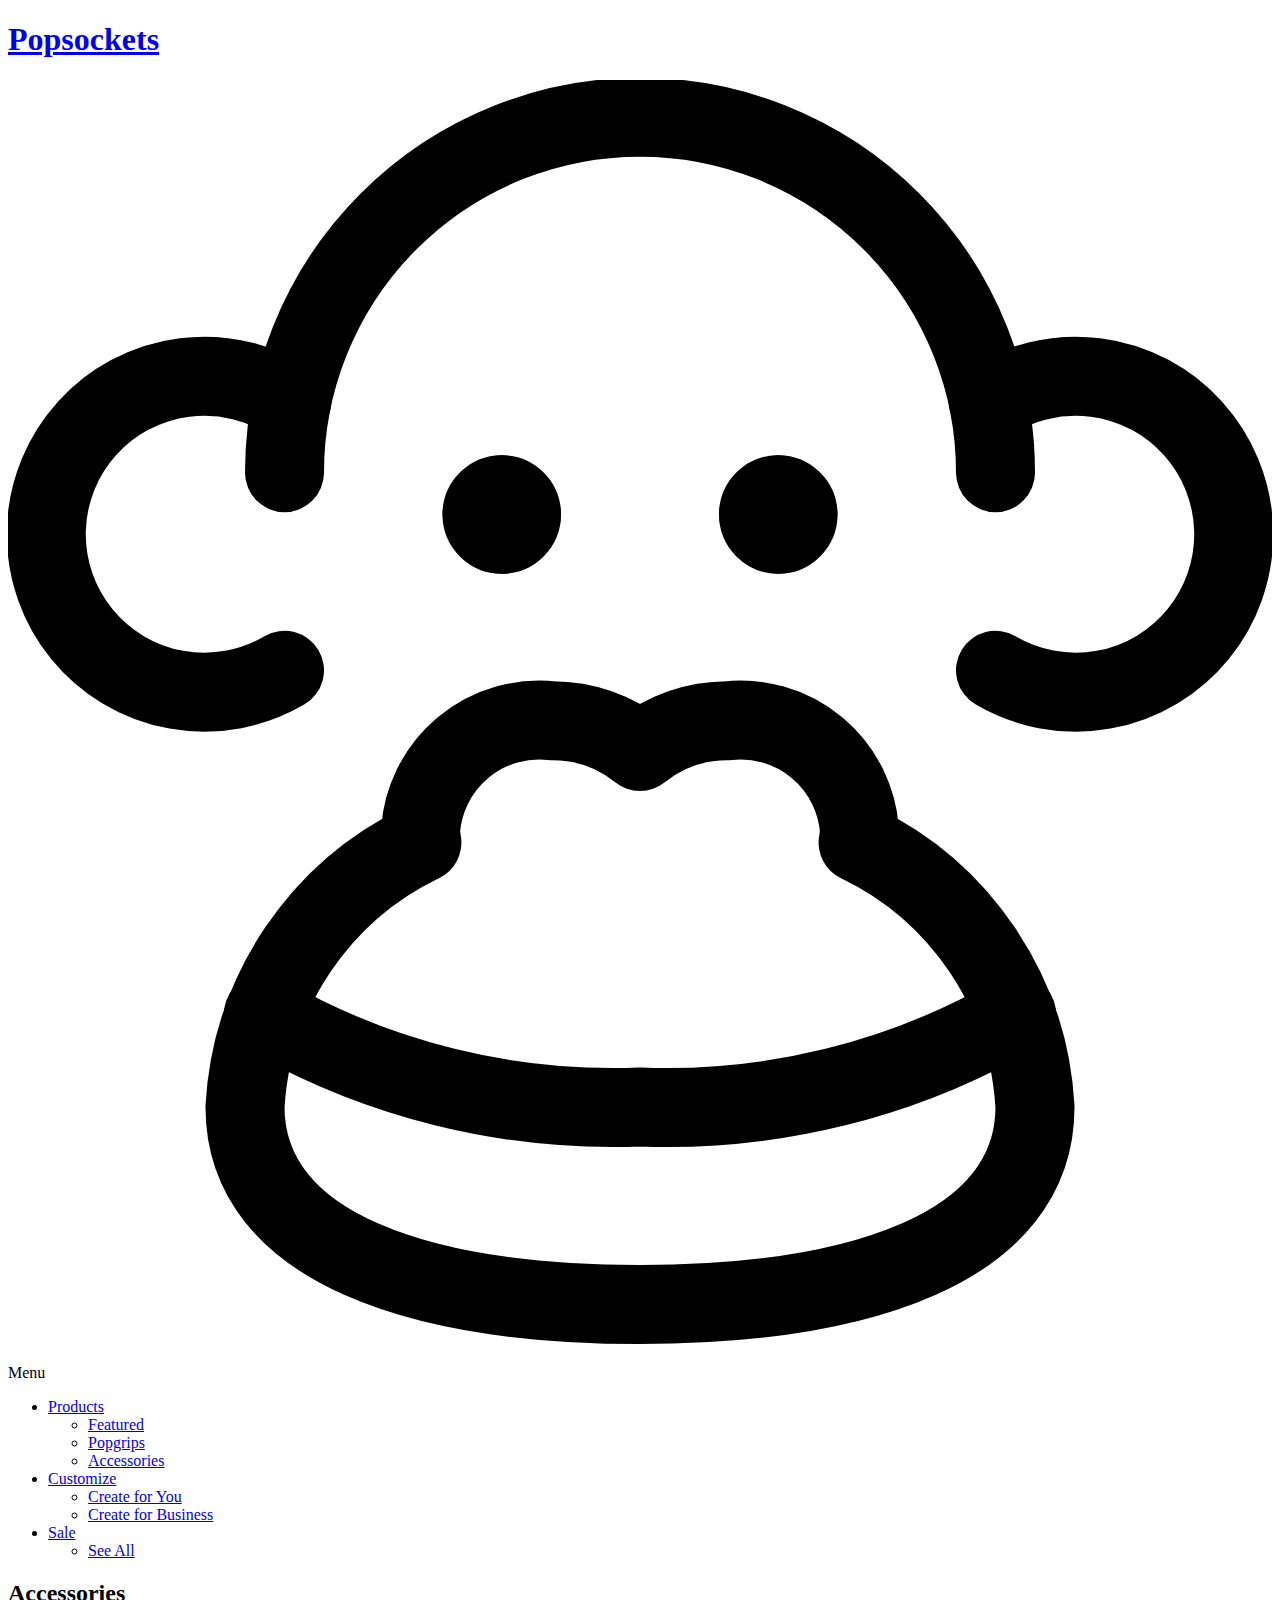
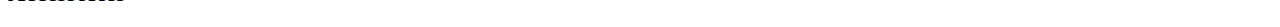
==== accessories.html @ 81ec480f "Added all required html pages, nested ul's for dropdown menu navigation, and linked all pages." ====
<!DOCTYPE html>
<html lang="en">
<head>
    <meta charset="UTF-8">
    <meta http-equiv="X-UA-Compatible" content="IE=edge">
    <meta name="viewport" content="width=device-width, initial-scale=1.0">
    <title>In-Class Build #3: Toggle Nav with Dropdown | Accessories</title>
    <link rel="stylesheet" href="css/reset.css">
    <link rel="stylesheet" href="css/styles.css">
</head>
<body>

    <header>
        <h1><a href="index.html">Popsockets</a></h1>
        <div class="menu-icon">
            <svg xmlns="http://www.w3.org/2000/svg" viewBox="0 0 24 24"><defs><style>.cls-1{fill:none;stroke:currentColor;stroke-linecap:round;stroke-linejoin:round;stroke-width:1.5px;}</style></defs><title>monkey-2</title><path class="cls-1" d="M5.25,7.456a6.75,6.75,0,0,1,13.5,0"/><path class="cls-1" d="M9.375,7.875a.375.375,0,0,1,.375.375"/><path class="cls-1" d="M9,8.25a.375.375,0,0,1,.375-.375"/><path class="cls-1" d="M9.375,8.625A.375.375,0,0,1,9,8.25"/><path class="cls-1" d="M9.75,8.25a.375.375,0,0,1-.375.375"/><path class="cls-1" d="M14.625,7.875A.375.375,0,0,1,15,8.25"/><path class="cls-1" d="M14.25,8.25a.375.375,0,0,1,.375-.375"/><path class="cls-1" d="M14.625,8.625a.375.375,0,0,1-.375-.375"/><path class="cls-1" d="M15,8.25a.375.375,0,0,1-.375.375"/><path class="cls-1" d="M16.141,14.479a1.933,1.933,0,0,0,.026-.229,2.26,2.26,0,0,0-2.5-2.084A2.64,2.64,0,0,0,12,12.75a2.64,2.64,0,0,0-1.667-.584,2.26,2.26,0,0,0-2.5,2.084,1.933,1.933,0,0,0,.026.229A5.928,5.928,0,0,0,4.5,19.5c0,2.692,3.358,3.75,7.5,3.75s7.5-1.058,7.5-3.75A5.928,5.928,0,0,0,16.141,14.479Z"/><path class="cls-1" d="M4.849,17.733A13.256,13.256,0,0,0,12,19.5a13.243,13.243,0,0,0,7.151-1.767"/><path class="cls-1" d="M5.383,6.123a3,3,0,1,0-.133,5.086"/><path class="cls-1" d="M18.617,6.123a3,3,0,1,1,.133,5.086"/></svg>
            <p>Menu</p>
        </div>

        <nav>
            <ul class="main-menu">
                <li>
                    <a href="products.html">Products</a>
                    <!-- second tier nav -->
                    <ul class="dropdown-menu">
                        <li><a href="featured.html">Featured</a></li>
                        <li><a href="popgrips.html">Popgrips</a></li>
                        <li><a href="accessories.html">Accessories</a></li>
                    </ul>
                </li>
                <li>
                    <a href="customize.html">Customize</a>
                    <!-- second tier nav -->
                    <ul class="dropdown-menu">
                        <li><a href="create-for-you.html">Create for You</a></li>
                        <li><a href="create-for-business.html">Create for Business</a></li>
                    </ul>
                </li>
                <li>
                    <a href="sale.html">Sale</a>
                    <!-- second tier nav -->
                    <ul class="dropdown-menu">
                        <li><a href="see-all.html">See All</a></li>
                    </ul>
                </li>
            </ul>
        </nav>
    </header>
    
    <section>
        <h2>Accessories</h2>
    </section>

    <script src="js/main.js"></script>
</body>
</html>
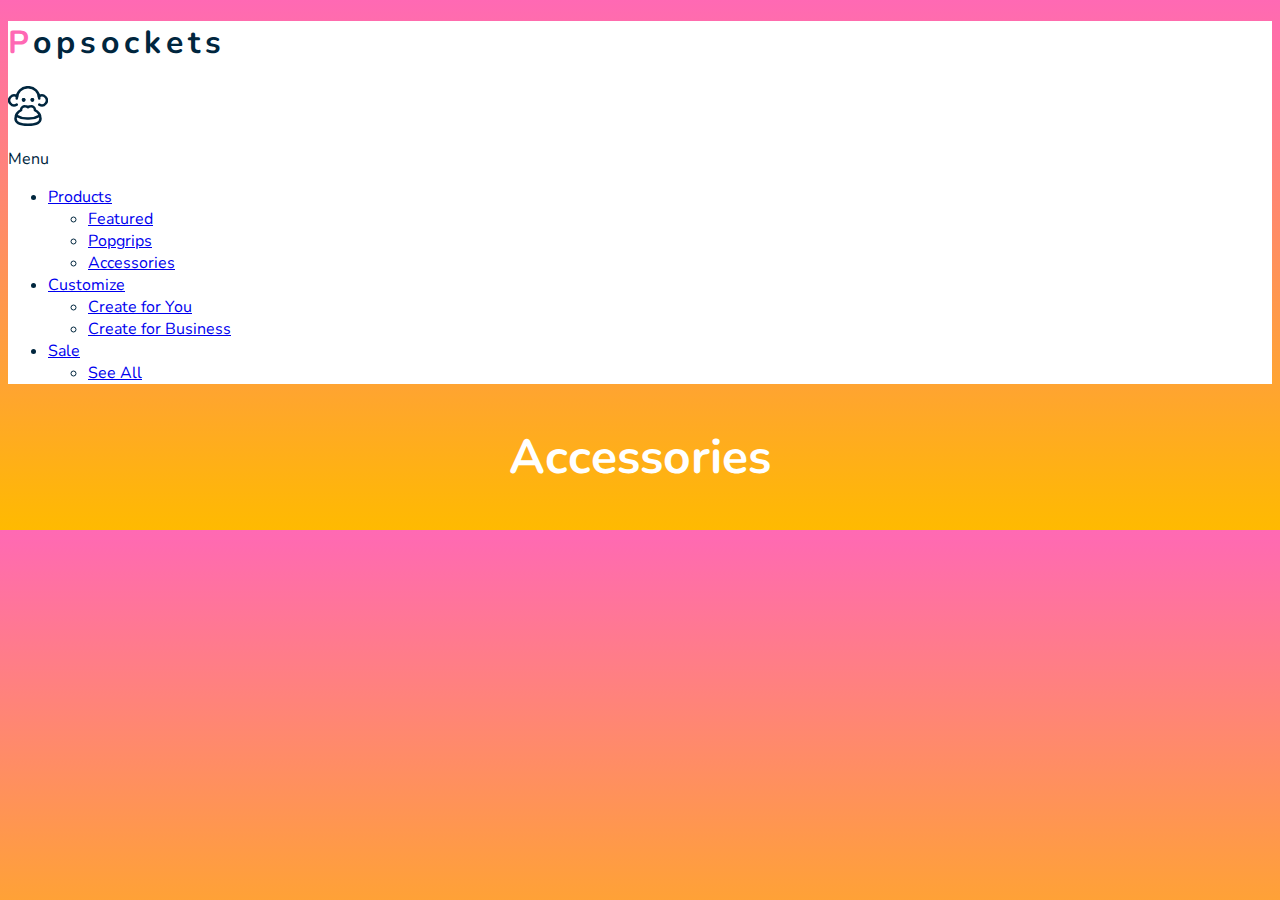
==== commit dc2cd983: "Added font and more styles." ====
--- a/accessories.html
+++ b/accessories.html
@@ -5,6 +5,8 @@
     <meta http-equiv="X-UA-Compatible" content="IE=edge">
     <meta name="viewport" content="width=device-width, initial-scale=1.0">
     <title>In-Class Build #3: Toggle Nav with Dropdown | Accessories</title>
+    <link rel="preconnect" href="https://fonts.gstatic.com">
+    <link href="https://fonts.googleapis.com/css2?family=Nunito:wght@400;700&display=swap" rel="stylesheet">
     <link rel="stylesheet" href="css/reset.css">
     <link rel="stylesheet" href="css/styles.css">
 </head>
--- a/css/styles.css
+++ b/css/styles.css
@@ -0,0 +1,53 @@
+body {
+    background: linear-gradient(rgb(255, 105, 180), rgb(255, 186, 0));
+    /* default body font family goes here */
+    font-family: 'Nunito', sans-serif;
+    color: #00263e;
+}
+
+.container {
+    padding: 1rem;
+}
+
+/* **************** Typography **************** */
+h1 a {
+    color: #00263e;
+    text-decoration: none;
+}
+
+h1 {
+    letter-spacing: 5px;
+}
+
+h1::first-letter {
+    color: rgb(255, 105, 180);
+}
+
+h2 {
+    font-size: 3rem;
+    color: #fff;
+    text-align: center;
+}
+
+/* **************** Header **************** */
+header {
+    background-color: #fff;
+}
+
+.menu-icon {
+    width: 40px;
+    text-align: center;
+}
+
+header .flex-container {
+    display: flex;
+    justify-content: space-between;
+}
+
+@media only screen and (min-width: 1300px) {
+    .container {
+        padding: 1rem 0;
+        max-width: 75rem;
+        margin: 0 auto;
+    }
+}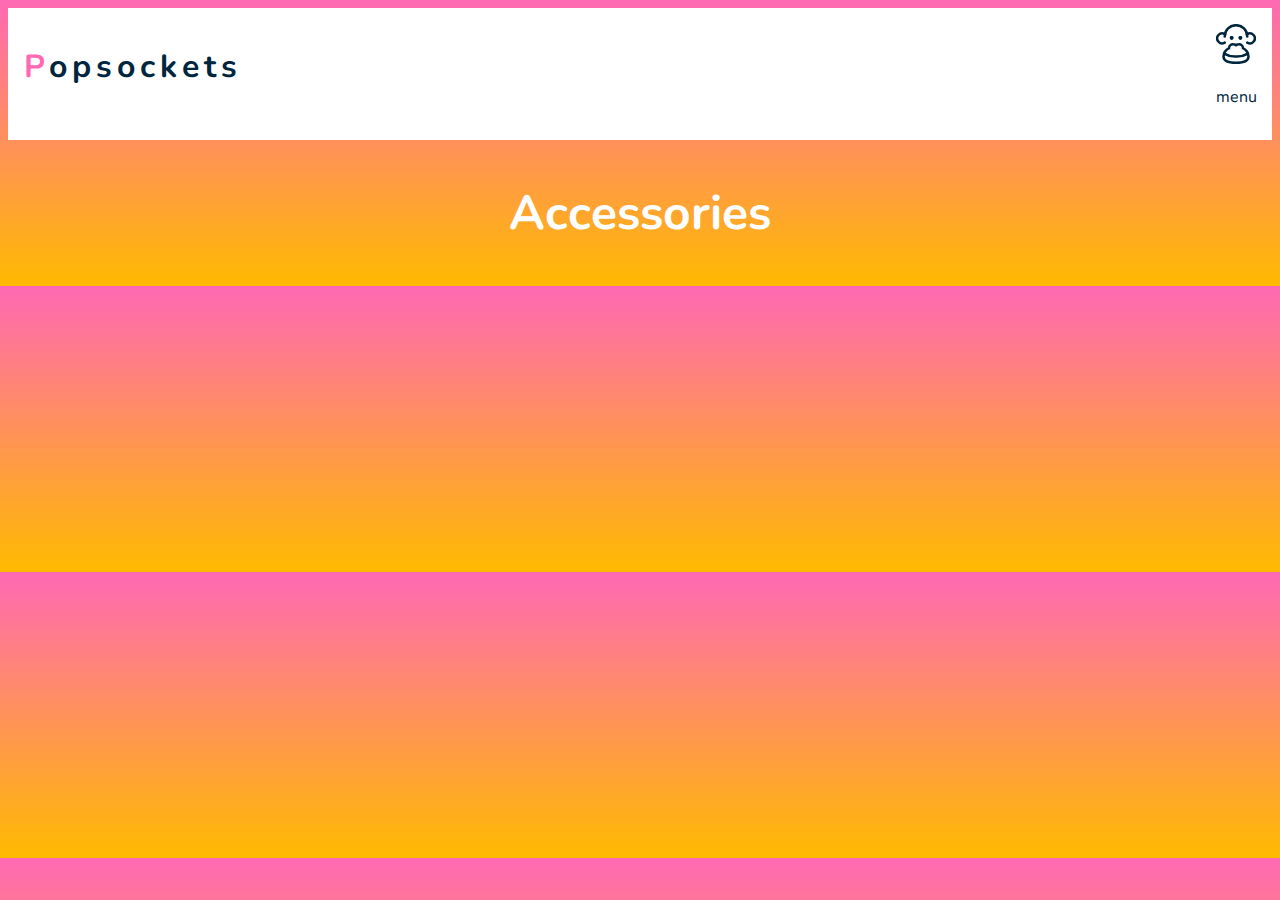
==== commit be32fc1a: "Finished the rest of the build." ====
--- a/accessories.html
+++ b/accessories.html
@@ -13,40 +13,56 @@
 <body>
 
     <header>
-        <h1><a href="index.html">Popsockets</a></h1>
-        <div class="menu-icon">
-            <svg xmlns="http://www.w3.org/2000/svg" viewBox="0 0 24 24"><defs><style>.cls-1{fill:none;stroke:currentColor;stroke-linecap:round;stroke-linejoin:round;stroke-width:1.5px;}</style></defs><title>monkey-2</title><path class="cls-1" d="M5.25,7.456a6.75,6.75,0,0,1,13.5,0"/><path class="cls-1" d="M9.375,7.875a.375.375,0,0,1,.375.375"/><path class="cls-1" d="M9,8.25a.375.375,0,0,1,.375-.375"/><path class="cls-1" d="M9.375,8.625A.375.375,0,0,1,9,8.25"/><path class="cls-1" d="M9.75,8.25a.375.375,0,0,1-.375.375"/><path class="cls-1" d="M14.625,7.875A.375.375,0,0,1,15,8.25"/><path class="cls-1" d="M14.25,8.25a.375.375,0,0,1,.375-.375"/><path class="cls-1" d="M14.625,8.625a.375.375,0,0,1-.375-.375"/><path class="cls-1" d="M15,8.25a.375.375,0,0,1-.375.375"/><path class="cls-1" d="M16.141,14.479a1.933,1.933,0,0,0,.026-.229,2.26,2.26,0,0,0-2.5-2.084A2.64,2.64,0,0,0,12,12.75a2.64,2.64,0,0,0-1.667-.584,2.26,2.26,0,0,0-2.5,2.084,1.933,1.933,0,0,0,.026.229A5.928,5.928,0,0,0,4.5,19.5c0,2.692,3.358,3.75,7.5,3.75s7.5-1.058,7.5-3.75A5.928,5.928,0,0,0,16.141,14.479Z"/><path class="cls-1" d="M4.849,17.733A13.256,13.256,0,0,0,12,19.5a13.243,13.243,0,0,0,7.151-1.767"/><path class="cls-1" d="M5.383,6.123a3,3,0,1,0-.133,5.086"/><path class="cls-1" d="M18.617,6.123a3,3,0,1,1,.133,5.086"/></svg>
-            <p>Menu</p>
-        </div>
-
-        <nav>
-            <ul class="main-menu">
-                <li>
-                    <a href="products.html">Products</a>
-                    <!-- second tier nav -->
-                    <ul class="dropdown-menu">
-                        <li><a href="featured.html">Featured</a></li>
-                        <li><a href="popgrips.html">Popgrips</a></li>
-                        <li><a href="accessories.html">Accessories</a></li>
-                    </ul>
-                </li>
-                <li>
-                    <a href="customize.html">Customize</a>
-                    <!-- second tier nav -->
-                    <ul class="dropdown-menu">
-                        <li><a href="create-for-you.html">Create for You</a></li>
-                        <li><a href="create-for-business.html">Create for Business</a></li>
-                    </ul>
-                </li>
-                <li>
-                    <a href="sale.html">Sale</a>
-                    <!-- second tier nav -->
-                    <ul class="dropdown-menu">
-                        <li><a href="see-all.html">See All</a></li>
-                    </ul>
-                </li>
-            </ul>
-        </nav>
+        <div class="container">
+            <div class="flex-container">
+                <h1><a href="index.html">Popsockets</a></h1>
+                <div class="menu-icon">
+                    <svg xmlns="http://www.w3.org/2000/svg" viewBox="0 0 24 24"><defs><style>.cls-1{fill:none;stroke:currentColor;stroke-linecap:round;stroke-linejoin:round;stroke-width:1.5px;}</style></defs><title>monkey-2</title><path class="cls-1" d="M5.25,7.456a6.75,6.75,0,0,1,13.5,0"/><path class="cls-1" d="M9.375,7.875a.375.375,0,0,1,.375.375"/><path class="cls-1" d="M9,8.25a.375.375,0,0,1,.375-.375"/><path class="cls-1" d="M9.375,8.625A.375.375,0,0,1,9,8.25"/><path class="cls-1" d="M9.75,8.25a.375.375,0,0,1-.375.375"/><path class="cls-1" d="M14.625,7.875A.375.375,0,0,1,15,8.25"/><path class="cls-1" d="M14.25,8.25a.375.375,0,0,1,.375-.375"/><path class="cls-1" d="M14.625,8.625a.375.375,0,0,1-.375-.375"/><path class="cls-1" d="M15,8.25a.375.375,0,0,1-.375.375"/><path class="cls-1" d="M16.141,14.479a1.933,1.933,0,0,0,.026-.229,2.26,2.26,0,0,0-2.5-2.084A2.64,2.64,0,0,0,12,12.75a2.64,2.64,0,0,0-1.667-.584,2.26,2.26,0,0,0-2.5,2.084,1.933,1.933,0,0,0,.026.229A5.928,5.928,0,0,0,4.5,19.5c0,2.692,3.358,3.75,7.5,3.75s7.5-1.058,7.5-3.75A5.928,5.928,0,0,0,16.141,14.479Z"/><path class="cls-1" d="M4.849,17.733A13.256,13.256,0,0,0,12,19.5a13.243,13.243,0,0,0,7.151-1.767"/><path class="cls-1" d="M5.383,6.123a3,3,0,1,0-.133,5.086"/><path class="cls-1" d="M18.617,6.123a3,3,0,1,1,.133,5.086"/></svg>
+                    <p>menu</p>
+                </div>
+            </div>
+    
+            <nav>
+                <ul class="main-menu">
+                    <li>
+                        <a href="products.html">
+                            <svg class="pink-circle" xmlns="http://www.w3.org/2000/svg" viewBox="0 0 512 512" style="fill:#fd3c85;" xml:space="preserve"><path d="M256,0C115.39,0,0,115.39,0,256s115.39,256,256,256s256-115.39,256-256S396.61,0,256,0z"/></svg>
+                            Products
+                            <svg xmlns="http://www.w3.org/2000/svg" xmlns:xlink="http://www.w3.org/1999/xlink" x="0px" y="0px" viewBox="0 0 256 256" style="fill:#f89d70;" xml:space="preserve"><polygon points="225.813,48.907 128,146.72 30.187,48.907 0,79.093 128,207.093 256,79.093 		"/></svg>
+                        </a>
+                        <!-- second tier nav -->
+                        <ul class="dropdown-menu">
+                            <li><a href="featured.html">Featured</a></li>
+                            <li><a href="popgrips.html">Popgrips</a></li>
+                            <li><a href="accessories.html">Accessories</a></li>
+                        </ul>
+                    </li>
+                    <li>
+                        <a href="customize.html">
+                            <svg class="yellow-circle" xmlns="http://www.w3.org/2000/svg" viewBox="0 0 512 512" style="fill:#fece30;" xml:space="preserve"><path d="M256,0C115.39,0,0,115.39,0,256s115.39,256,256,256s256-115.39,256-256S396.61,0,256,0z"/></svg>
+                            Customize
+                            <svg xmlns="http://www.w3.org/2000/svg" xmlns:xlink="http://www.w3.org/1999/xlink" x="0px" y="0px" viewBox="0 0 256 256" style="fill:#f89d70;" xml:space="preserve"><polygon points="225.813,48.907 128,146.72 30.187,48.907 0,79.093 128,207.093 256,79.093 		"/></svg>
+                        </a>
+                        <!-- second tier nav -->
+                        <ul class="dropdown-menu">
+                            <li><a href="create-for-you.html">Create for You</a></li>
+                            <li><a href="create-for-business.html">Create for Business</a></li>
+                        </ul>
+                    </li>
+                    <li>
+                        <a href="sale.html">
+                            <svg class="green-circle" xmlns="http://www.w3.org/2000/svg" viewBox="0 0 512 512" style="fill:#82c14a;" xml:space="preserve"><path d="M256,0C115.39,0,0,115.39,0,256s115.39,256,256,256s256-115.39,256-256S396.61,0,256,0z"/></svg>
+                            Sale
+                            <svg xmlns="http://www.w3.org/2000/svg" xmlns:xlink="http://www.w3.org/1999/xlink" x="0px" y="0px" viewBox="0 0 256 256" style="fill:#f89d70;" xml:space="preserve"><polygon points="225.813,48.907 128,146.72 30.187,48.907 0,79.093 128,207.093 256,79.093 		"/></svg>
+                        </a>
+                        <!-- second tier nav -->
+                        <ul class="dropdown-menu">
+                            <li><a href="see-all.html">See All</a></li>
+                        </ul>
+                    </li>
+                </ul>
+            </nav>
+        </div> <!-- end container -->
     </header>
     
     <section>
--- a/css/styles.css
+++ b/css/styles.css
@@ -7,6 +7,7 @@
 
 .container {
     padding: 1rem;
+    position: relative;
 }
 
 /* **************** Typography **************** */
@@ -37,11 +38,86 @@
 .menu-icon {
     width: 40px;
     text-align: center;
+    cursor: pointer;
 }
 
 header .flex-container {
     display: flex;
     justify-content: space-between;
+}
+
+header a svg {
+    width: 15px;
+    height: 15px;
+}
+
+.main-menu li {
+    line-height: 85px;
+    margin: 0 25px;
+    border-bottom: 1px solid #e3eaf3;
+    white-space: nowrap;
+}
+
+.main-menu li:last-of-type {
+    border-bottom: none;
+}
+
+.main-menu a {
+    text-decoration: none;
+    text-transform: uppercase;
+    color: #f89d70;
+    font-weight: 700;
+    padding: 0 10px;
+    display: block;
+    display: flex;
+    align-items: center;
+}
+
+.main-menu a:hover,
+.main-menu a:active {
+    background-color: #e3eaf3;
+    border-radius: 5px;
+}
+
+.dropdown-menu a {
+    color: #00263e;
+    font-weight: 400;
+    text-transform: none;
+}
+
+.main-menu svg:last-of-type {
+    /* This only works inside of a flex container */
+    margin-left: auto;
+}
+
+.main-menu svg:first-of-type {
+    /* This only works inside of a flex container */
+    margin-right: 8px;
+}
+
+/* ***************** Hide/Show dropdowns with hover */
+.dropdown-menu {
+    max-height: 0;
+    overflow: hidden;
+}
+
+.main-menu li:hover > .dropdown-menu {
+    max-height: initial;
+}
+
+/* ***************** Hide/Show main menu with toggle icon */
+nav {
+    max-height: 0;
+    overflow: hidden;
+    position: absolute;
+    left: 0;
+    background-color: #fff;
+    width: 100vw;
+    transition: max-height 0.6s ease;
+}
+
+.show-nav {
+    max-height: 100vh;
 }
 
 @media only screen and (min-width: 1300px) {
@@ -50,4 +126,28 @@
         max-width: 75rem;
         margin: 0 auto;
     }
-}+
+    .menu-icon {
+        display: none;
+    }
+
+    header nav {
+        max-height: 100vh;
+        overflow: visible;
+        position: absolute;
+        top: -6px;
+        left: 37.5rem;
+        width: auto;
+    }
+
+    .main-menu,
+    .container {
+        display: flex;
+        justify-content: space-between;
+    }
+}
+
+/* ********************** TO DO BEFORE HANDING IN ********************** */
+/* Copy and paste header to every page (not including the section title) */
+/* Validate your markup */
+/* Finish off the wide screen version of the menu: upload and submit a URL of the finished build */